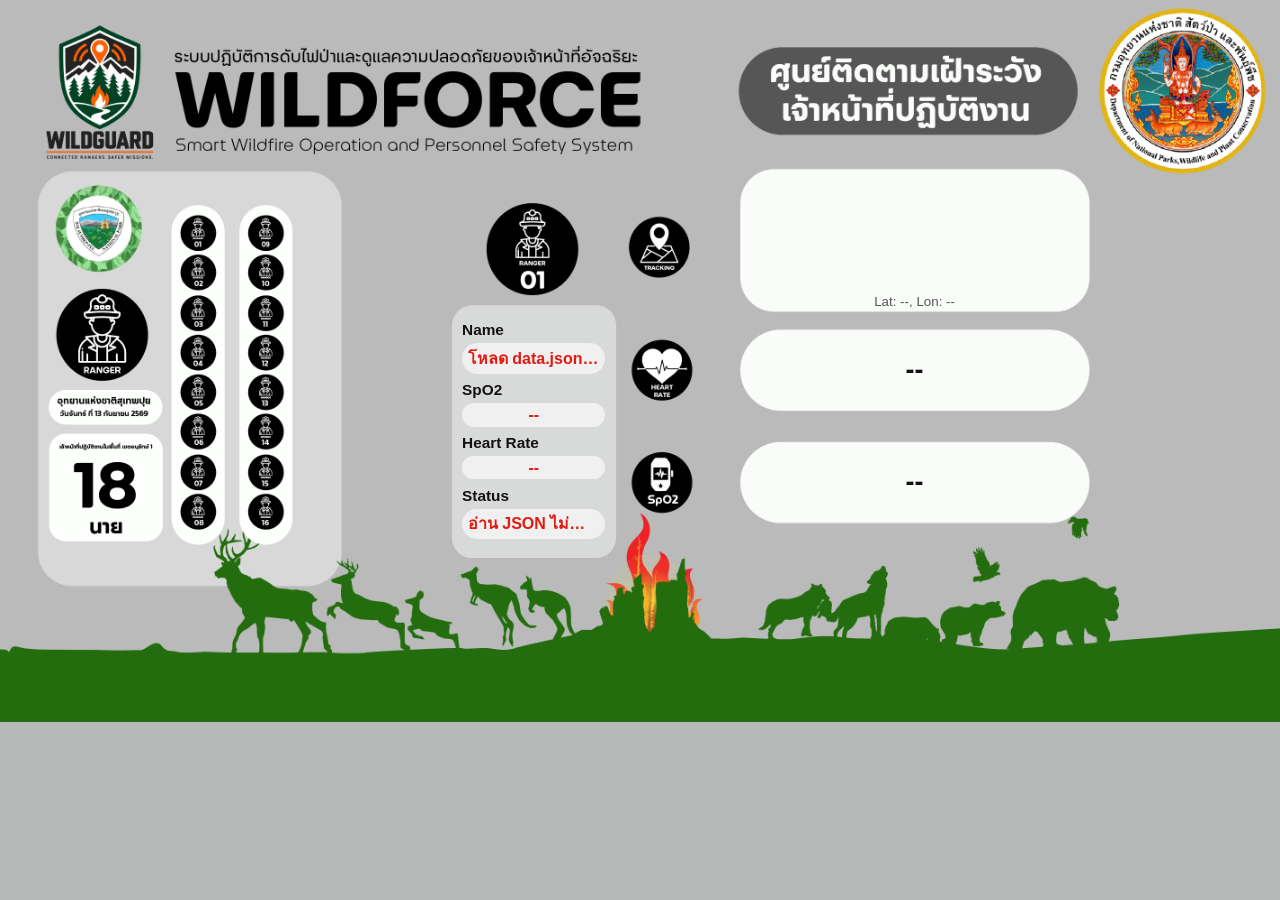
==== index.html @ 77545406 "Initial GitHub Pages setup" ====
<!doctype html>
<html lang="th">
  <head>
    <meta charset="UTF-8" />
    <meta name="viewport" content="width=device-width, initial-scale=1" />
    <title>Wildforce JSON Test</title>
    <link rel="stylesheet" href="./data/Json_Test/preview.css" />
  </head>
  <body>
    <main class="dashboard">
      <section class="info-panel">
        <div class="field"><b>Name</b><strong id="name">--</strong></div>
        <div class="field"><b>SpO2</b><strong id="spo2">--</strong></div>
        <div class="field"><b>Heart Rate</b><strong id="hr">--</strong></div>
        <div class="field"><b>Status</b><strong id="status">--</strong></div>
      </section>
      <section class="map-panel">
        <iframe id="map" title="ตำแหน่งเจ้าหน้าที่"></iframe>
        <small id="coordinates">Lat: --, Lon: --</small>
      </section>
      <strong class="metric hr" id="rightHr">--</strong>
      <strong class="metric spo2" id="rightSpo2">--</strong>
    </main>
    <script src="./data/Json_Test/preview.js"></script>
  </body>
</html>
---- data/Json_Test/preview.css ----
* {
  box-sizing: border-box;
}
html,
body {
  margin: 0;
  min-height: 100%;
  background: #b7b8b8;
}
body {
  display: grid;
  place-items: start center;
  overflow: auto;
  font-family: "Segoe UI", Tahoma, sans-serif;
}
.dashboard {
  position: relative;
  width: min(100vw, calc(100vh * 1.771875));
  aspect-ratio: 2835 / 1600;
  background: url("../image.png") center / 100% 100% no-repeat;
}
.info-panel {
  position: absolute;
  top: 42.3%;
  left: 35.3%;
  width: 12.8%;
  height: 35%;
  padding: 1.2% 0.8%;
  border-radius: 20px;
  background: #d8dad9;
  color: #111;
}
.field {
  margin-bottom: 5%;
}
.field b {
  display: block;
  margin-bottom: 4px;
  font-size: clamp(10px, 1.2vw, 18px);
}
.field strong {
  display: block;
  overflow: hidden;
  padding: 2% 4%;
  border-radius: 30px;
  background: #f0f0f0;
  color: #e21b12;
  font-size: clamp(10px, 1.25vw, 20px);
  text-align: center;
  white-space: nowrap;
  text-overflow: ellipsis;
}
.map-panel {
  position: absolute;
  top: 23.5%;
  left: 57.8%;
  width: 27.3%;
  height: 19.8%;
}
#map {
  width: 100%;
  height: 100%;
  border: 0;
  border-radius: 25px;
}
.map-panel small {
  position: absolute;
  bottom: 4px;
  left: 0;
  width: 100%;
  color: #555;
  text-align: center;
}
.metric {
  position: absolute;
  left: 57.8%;
  display: grid;
  width: 27.3%;
  height: 11.2%;
  place-items: center;
  color: #111;
  font-size: clamp(20px, 2.1vw, 34px);
}
.hr {
  top: 45.7%;
}
.spo2 {
  top: 61.2%;
}
@media (max-width: 760px) {
  .dashboard {
    width: 100vw;
  }
}
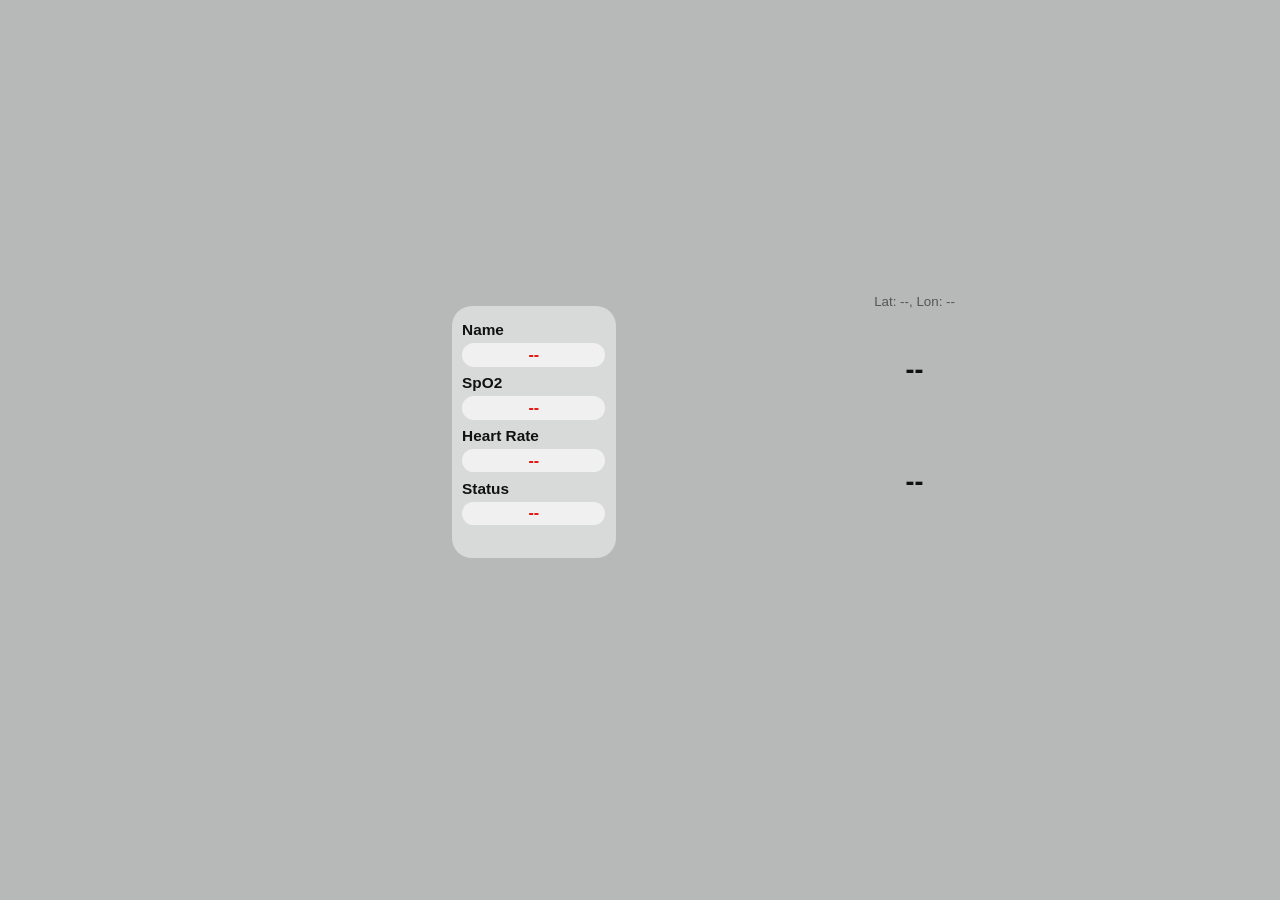
==== commit b0be637a: "Set index as GitHub Pages entry" ====
--- a/index.html
+++ b/index.html
@@ -2,25 +2,29 @@
 <html lang="th">
   <head>
     <meta charset="UTF-8" />
+    <meta http-equiv="refresh" content="0; url=./preview.html" />
     <meta name="viewport" content="width=device-width, initial-scale=1" />
     <title>Wildforce JSON Test</title>
-    <link rel="stylesheet" href="./data/Json_Test/preview.css" />
+    <style>
+      html,
+      body {
+        margin: 0;
+        height: 100%;
+        background: #dfe3e1;
+        font-family: "Segoe UI", Tahoma, sans-serif;
+      }
+      body {
+        display: grid;
+        place-items: center;
+      }
+      a {
+        color: #0b5fff;
+        text-decoration: none;
+        font-weight: 600;
+      }
+    </style>
   </head>
   <body>
-    <main class="dashboard">
-      <section class="info-panel">
-        <div class="field"><b>Name</b><strong id="name">--</strong></div>
-        <div class="field"><b>SpO2</b><strong id="spo2">--</strong></div>
-        <div class="field"><b>Heart Rate</b><strong id="hr">--</strong></div>
-        <div class="field"><b>Status</b><strong id="status">--</strong></div>
-      </section>
-      <section class="map-panel">
-        <iframe id="map" title="ตำแหน่งเจ้าหน้าที่"></iframe>
-        <small id="coordinates">Lat: --, Lon: --</small>
-      </section>
-      <strong class="metric hr" id="rightHr">--</strong>
-      <strong class="metric spo2" id="rightSpo2">--</strong>
-    </main>
-    <script src="./data/Json_Test/preview.js"></script>
+    <p>กำลังเปิดหน้า preview ... <a href="./preview.html">คลิกที่นี่หากหน้าไม่เปลี่ยน</a></p>
   </body>
 </html>
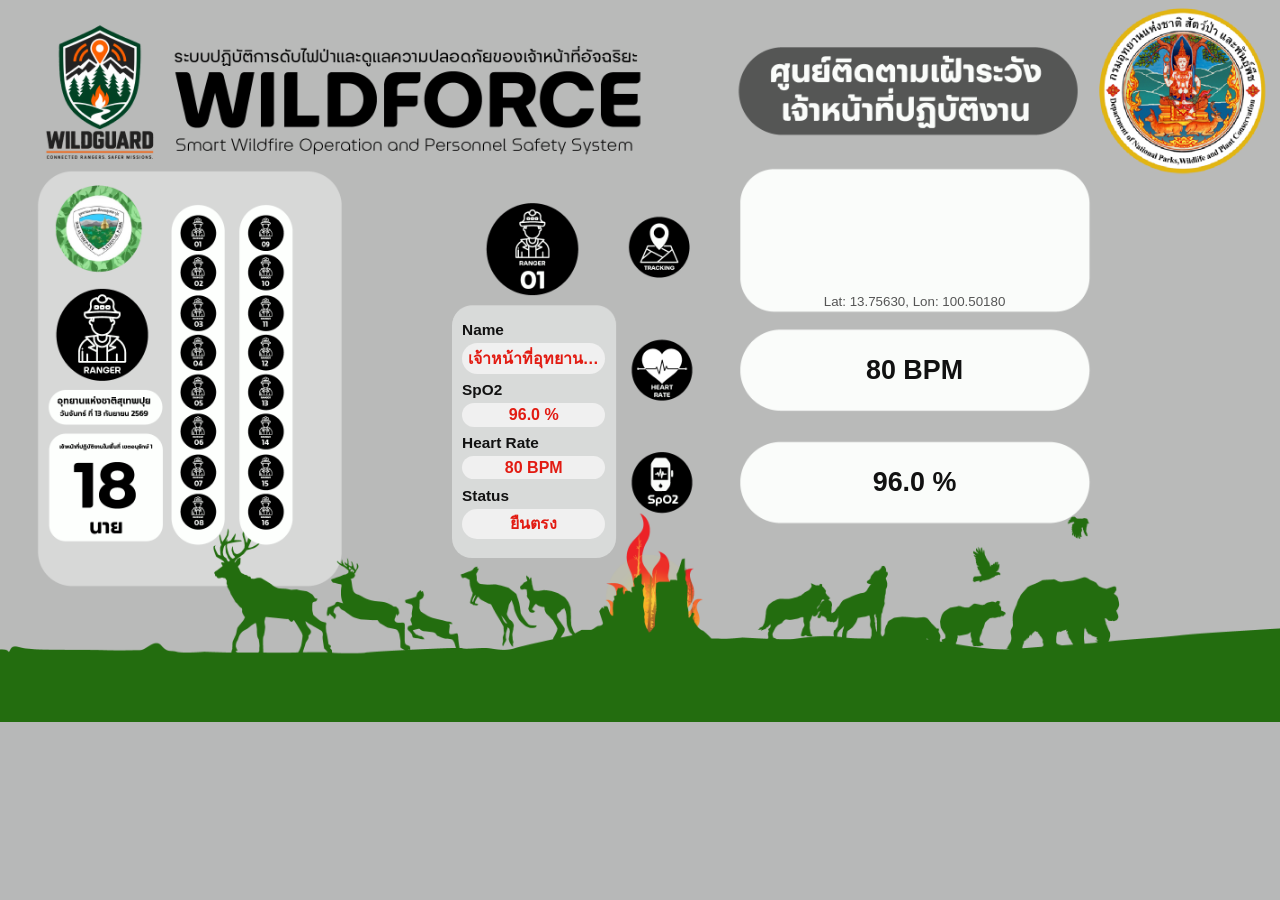
==== commit e9c0c8c6: "Route root to Json_Test preview" ====
--- a/index.html
+++ b/index.html
@@ -2,7 +2,7 @@
 <html lang="th">
   <head>
     <meta charset="UTF-8" />
-    <meta http-equiv="refresh" content="0; url=./preview.html" />
+    <meta http-equiv="refresh" content="0; url=./data/Json_Test/preview.html" />
     <meta name="viewport" content="width=device-width, initial-scale=1" />
     <title>Wildforce JSON Test</title>
     <style>
